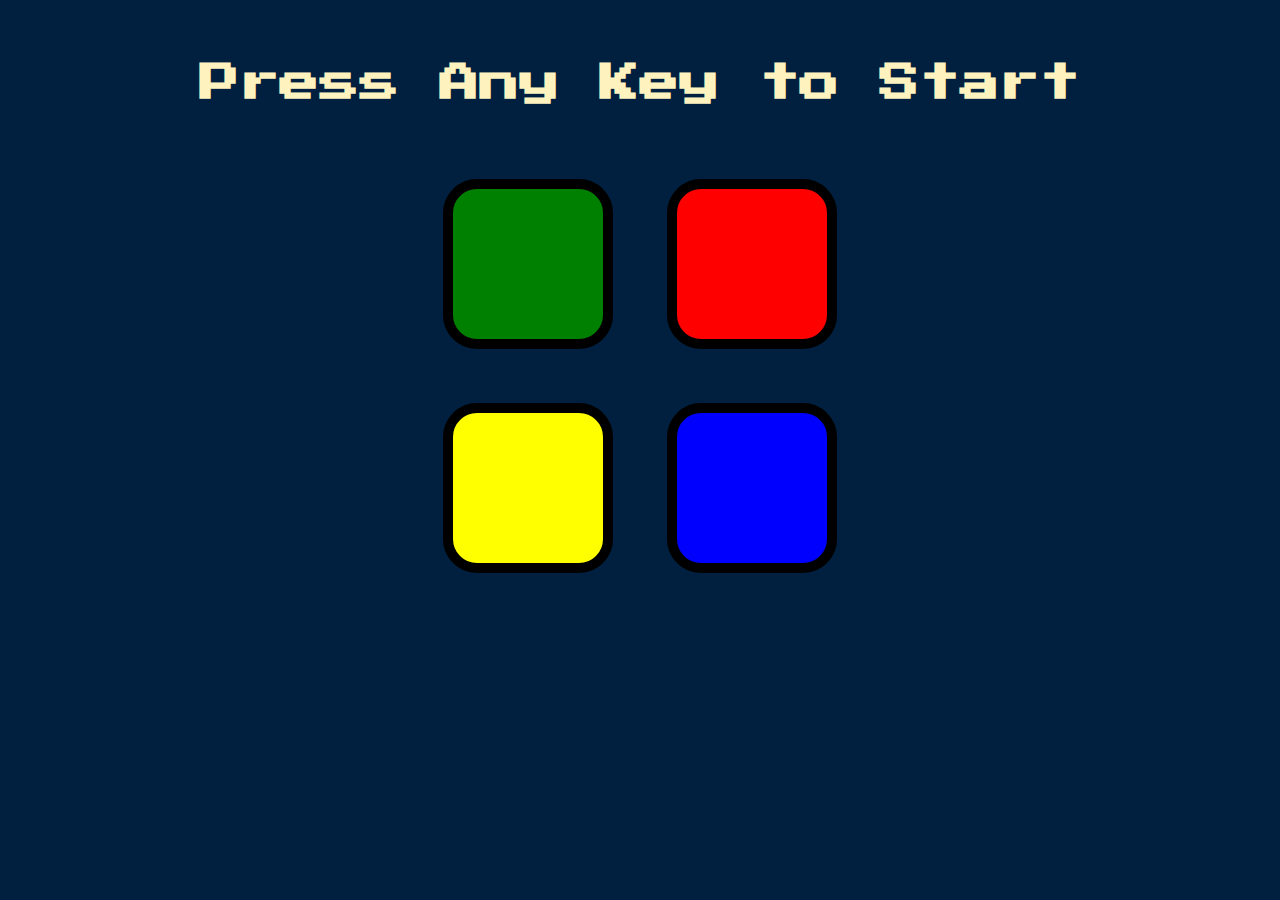
==== index.html @ 99f32a06 "Simon Game" ====
<!DOCTYPE html>
<html lang="en" dir="ltr">

<head>
  <meta charset="utf-8">
  <meta name="viewport" content="width=device-width, initial-scale=1.0">
  <title>Simon</title>
  <link rel="stylesheet" href="styles.css">
  <link href="https://fonts.googleapis.com/css?family=Press+Start+2P" rel="stylesheet">
</head>

<body>
  <h1 id="level-title">Press Any Key to Start</h1>
  <div class="container">
    <div class="row">

      <div type="button" id="green" class="btn green">

      </div>

      <div type="button" id="red" class="btn red">

      </div>
    </div>

    <div class="row">

      <div type="button" id="yellow" class="btn yellow">

      </div>
      <div type="button" id="blue" class="btn blue">

      </div>

    </div>

  </div>
  <script src="https://ajax.googleapis.com/ajax/libs/jquery/3.5.1/jquery.min.js"></script>
  <script src="game.js"></script>
</body>

</html>
---- styles.css ----
body {
  text-align: center;
  background-color: #011F3F;
}

#level-title {
  font-family: 'Press Start 2P', cursive;
  font-size: 2.5rem;
  margin: 5% 5% 4%;
  color: #FEF2BF;
}

.container {
  display: block;
  width: 50%;
  margin: auto;

}

.btn {
  margin: 25px;
  display: inline-block;
  height: 150px;
  width: 150px;
  border: 10px solid black;
  border-radius: 20%;
}

.game-over {
  background-color: red;
  opacity: 0.8;
}

.red {
  background-color: red;
}

.green {
  background-color: green;
}

.blue {
  background-color: blue;
}

.yellow {
  background-color: yellow;
}

.pressed {
  box-shadow: 0 0 20px white;
  background-color: grey;
}
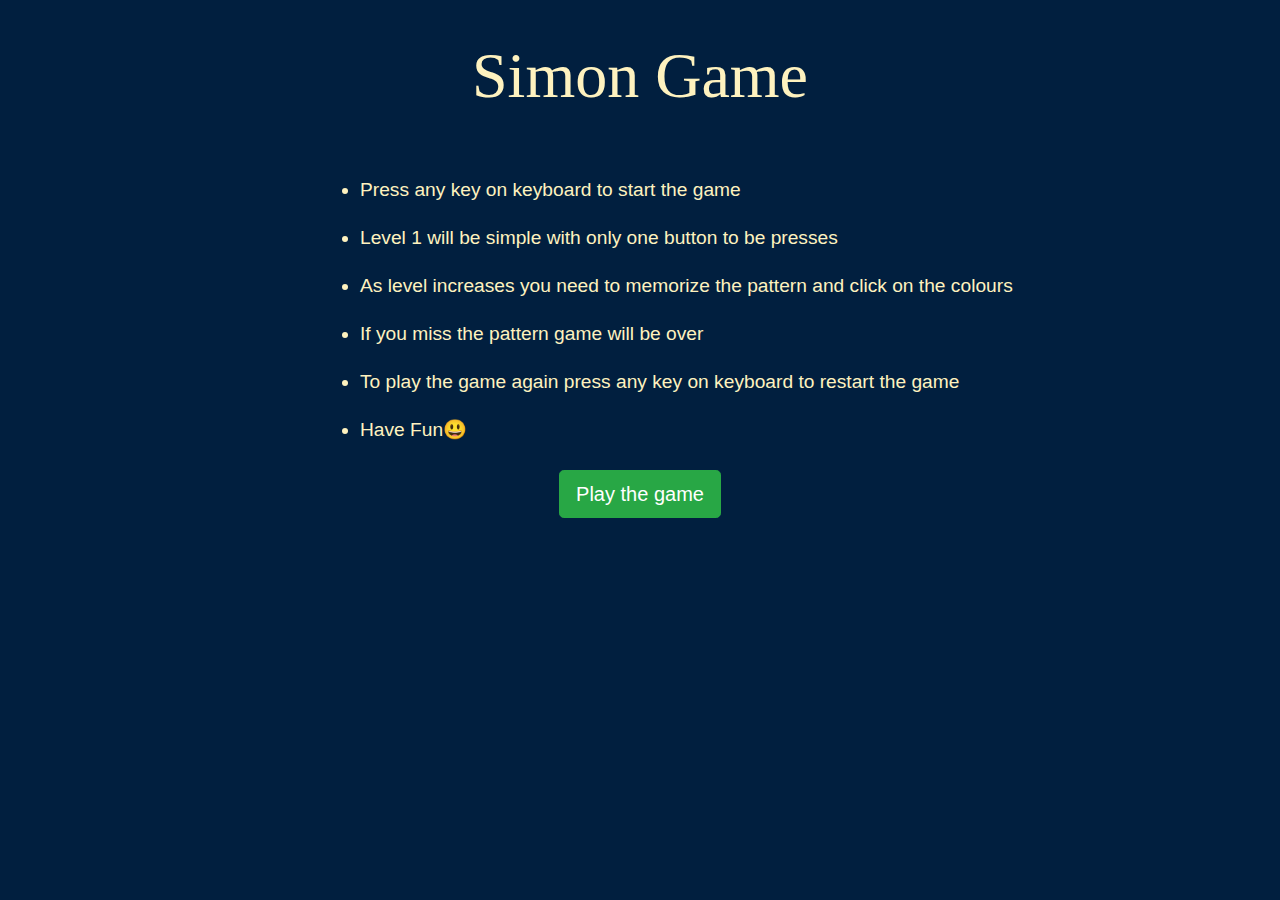
==== commit 39371c4e: "Simon Game" ====
--- a/index.html
+++ b/index.html
@@ -1,42 +1,22 @@
 <!DOCTYPE html>
 <html lang="en" dir="ltr">
-
 <head>
-  <meta charset="utf-8">
-  <meta name="viewport" content="width=device-width, initial-scale=1.0">
-  <title>Simon</title>
-  <link rel="stylesheet" href="styles.css">
-  <link href="https://fonts.googleapis.com/css?family=Press+Start+2P" rel="stylesheet">
+    <meta charset="UTF-8">
+    <meta name="viewport" content="width=device-width, initial-scale=1.0">
+    <title>Simon Game</title>
+    <link rel="stylesheet" href="https://stackpath.bootstrapcdn.com/bootstrap/4.3.1/css/bootstrap.min.css" integrity="sha384-ggOyR0iXCbMQv3Xipma34MD+dH/1fQ784/j6cY/iJTQUOhcWr7x9JvoRxT2MZw1T" crossorigin="anonymous">
+    <link rel="stylesheet" href="styles1.css">
 </head>
-
 <body>
-  <h1 id="level-title">Press Any Key to Start</h1>
-  <div class="container">
-    <div class="row">
-
-      <div type="button" id="green" class="btn green">
-
-      </div>
-
-      <div type="button" id="red" class="btn red">
-
-      </div>
-    </div>
-
-    <div class="row">
-
-      <div type="button" id="yellow" class="btn yellow">
-
-      </div>
-      <div type="button" id="blue" class="btn blue">
-
-      </div>
-
-    </div>
-
-  </div>
-  <script src="https://ajax.googleapis.com/ajax/libs/jquery/3.5.1/jquery.min.js"></script>
-  <script src="game.js"></script>
+    <h1 id="instruction-title">Simon Game</h1>
+    <ul class="instructions">
+        <li>Press any key on keyboard to start the game</li>
+        <li>Level 1 will be simple with only one button to be presses</li>
+        <li>As level increases you need to memorize the pattern and click on the colours</li>
+        <li>If you miss the pattern game will be over</li>
+        <li>To play the game again press any key on keyboard to restart the game</li>
+        <li>Have Fun😃</li>
+    </ul>
+    <a href="index.html"><button type="button" class="btn btn-success btn-lg ">Play the game</button></a>
 </body>
-
 </html>--- a/styles1.css
+++ b/styles1.css
@@ -0,0 +1,20 @@
+body {
+    text-align: center;
+    background-color: #011F3F;
+}
+
+.instructions {
+    text-align: left;
+    color: #FEF2BF;
+    /* margin: auto 25%; */
+    margin-left: 25%;
+    font-size: 1.2rem;
+    line-height: 2.5;
+}
+
+#instruction-title {
+    font-family: 'Press Start 2P', cursive;
+    font-size: 4rem;
+    margin: 3% 0 4%;
+    color: #FEF2BF;
+}